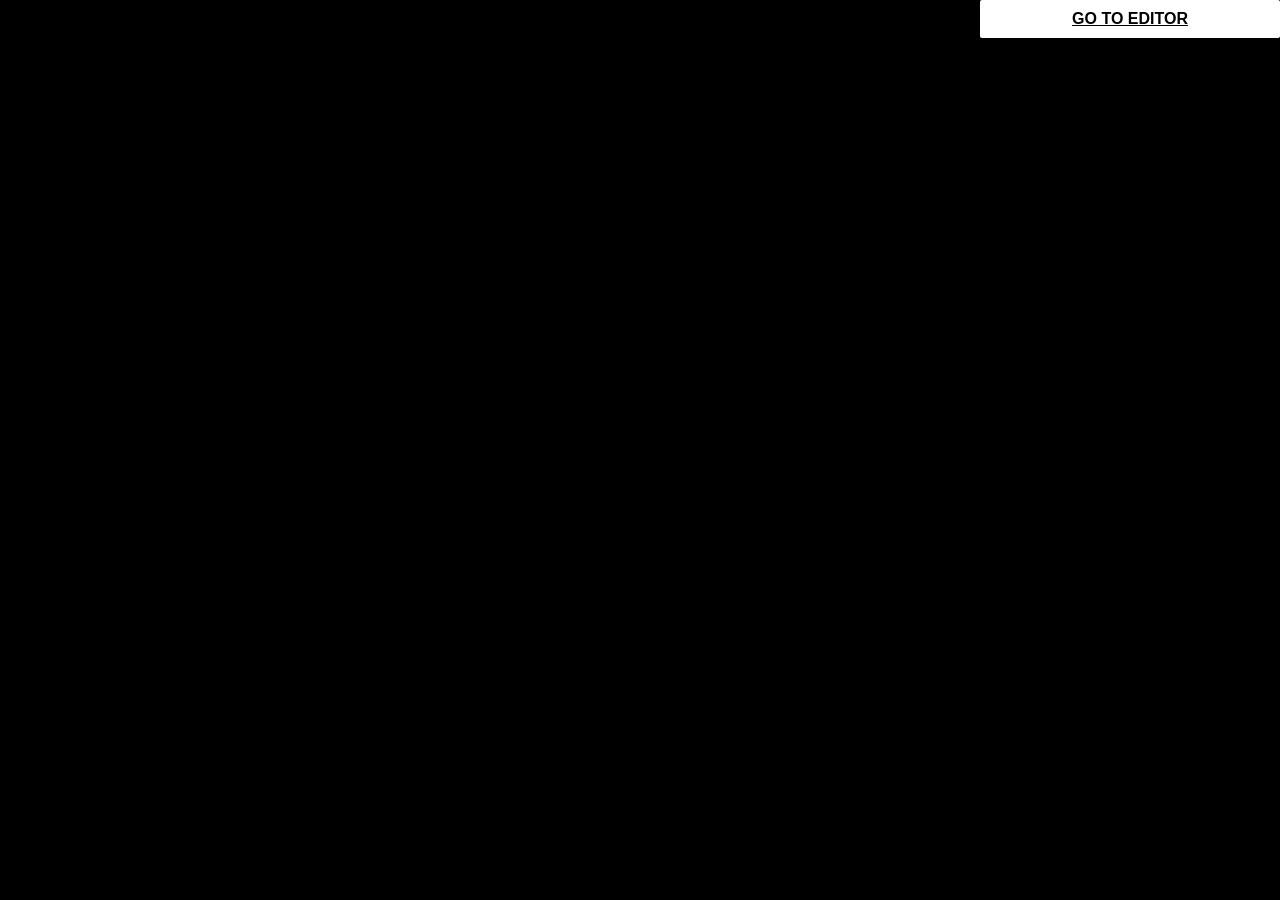
==== projects/plant/index.html @ 93a75cbb "Add files via upload" ====
<!DOCTYPE html>
<html lang="en">
	<head>
		<title>Lakitu's Garden</title>
		<script src="http://ajax.googleapis.com/ajax/libs/jquery/1.11.2/jquery.min.js"></script>
		<meta name="viewport" content="width=device-width, minimum-scale=1.0">
		<script src="../js/three.js"></script>
		<script src="js/plant.js"></script>
		<script src="js/head.js"></script>
		<script src="js/stem.js"></script>
		<script src="js/leaf.js"></script>
		<meta charset="utf-8">
		<style>
			body {
				margin: 0px;
				background-color: #000000;
				overflow: hidden;
			}

			a {
				box-sizing: border-box;
				position: fixed;
				top: 0;
				right: 0;
				width: 300px;
				background-color: #FFF;
				color: #000;
				padding: 10px 20px;
				text-align: center;
				font-weight: bold;
				font-family: arial;
				text-transform: uppercase;
				box-shadow: -8px 0px 17px 0 rgba(0,0,0,0.2), -6px 0px 20px 0 rgba(0,0,0,0.19);
				border-radius: 2px;
			}

			@media (max-height: 768px) {
				a {
					top: auto;
					bottom: 0;
					width: 100%;
				}
			}
		</style>
		<script>

			var cubemap_mesh;
			var cubemap_geometry;
			var ground_mesh = false;
			var ground_mesh_behind = false;
			var ground_length = 32;
			var ground_position = 0;
			var bg_mesh = false;
			var bg_scale = 10;
			var cloud_mesh = false;
			var cloud_scale = 4;
			function InitSkybox() {

				var ground_texture = THREE.ImageUtils.loadTexture("images/floor.gif");
				ground_texture.magFilter = THREE.NearestFilter;
				ground_texture.minFilter = THREE.NearestFilter;
				ground_texture.repeat.set(ground_length/2,2);
				ground_texture.wrapS = THREE.RepeatWrapping;
				ground_texture.wrapT = THREE.RepeatWrapping;
				
				var geometry = new THREE.PlaneGeometry( ground_length, 4 );
				var material = new THREE.MeshBasicMaterial( {color: 0xffffff, side: THREE.DoubleSide, map: ground_texture} );
				ground_mesh = new THREE.Mesh( geometry, material );
				ground_mesh.translateY(-2);
				ground_mesh.rotation.set(Math.PI/2,0,0);
				scene.add( ground_mesh );

				ground_mesh_behind = new THREE.Mesh( geometry, material );
				ground_mesh_behind.translateY(-2);
				ground_mesh_behind.translateX(ground_length);
				ground_mesh_behind.rotation.set(Math.PI/2,0,0);
				scene.add( ground_mesh_behind );


				bg_map = THREE.ImageUtils.loadTexture("images/bg1.gif");
				bg_map.magFilter = THREE.NearestFilter;
				bg_map.minFilter = THREE.NearestFilter;
				bg_map.repeat.set(.25,1);
				RandomizeBG();
                var bg_material = new THREE.MeshBasicMaterial( { map: bg_map, color: 0xffffff, side: THREE.DoubleSide } );
				bg_material.transparent = true;
				bg_material.depthWrite = false;
				var bg_geometry = new THREE.PlaneGeometry( 2, 1 );
                bg_mesh = new THREE.Mesh( bg_geometry, bg_material );
                bg_mesh.position.set(Math.random()*pipe_distance*-1, -2+bg_scale/2, 2);
                bg_mesh.scale.set(bg_scale, bg_scale, bg_scale);
                scene.add( bg_mesh );

                cloud_map = THREE.ImageUtils.loadTexture("images/clouds.gif");
				cloud_map.magFilter = THREE.NearestFilter;
				cloud_map.minFilter = THREE.NearestFilter;
				cloud_map.repeat.set(.25,1);
				RandomizeCloud();
                var cloud_material = new THREE.MeshBasicMaterial( { map: cloud_map, color: 0xffffff, side: THREE.DoubleSide } );
				cloud_material.depthWrite = false;
				var cloud_geometry = new THREE.PlaneGeometry( 2, 1 );
                cloud_mesh = new THREE.Mesh( cloud_geometry, cloud_material );
                cloud_mesh.position.set(Math.random()*pipe_distance, Math.random()*6+4, 20);
                cloud_mesh.scale.set(cloud_scale, cloud_scale, cloud_scale);
                scene.add( cloud_mesh );
			}

			var pipe_distance = 10;
			function InitPipe() {
				var root = new THREE.Object3D();

				var texture = THREE.ImageUtils.loadTexture("images/pipe.gif");
				texture.magFilter = THREE.NearestFilter;
				texture.minFilter = THREE.NearestFilter;
				texture.repeat.set(2,1);
				texture.wrapS = THREE.MirroredRepeatWrapping;

				pipe_material = new THREE.MeshBasicMaterial({color: 0xFFFFFF, wireframe: false, side: THREE.DoubleSide,  map: texture});
				pipe_geometry = new THREE.CylinderGeometry( 1.75, 1.75, 1, 10, 1, true);
				pipe_mesh = new THREE.Mesh( pipe_geometry, pipe_material );
				pipe_mesh.translateY(0);
				pipe_mesh.rotation.set(0,Math.PI/2,0);
				root.add( pipe_mesh );

				pipe_stalk_geometry = new THREE.CylinderGeometry( 1.5, 1.5, 3, 10, 1, true);
				pipe_stalk_mesh = new THREE.Mesh( pipe_stalk_geometry, pipe_material );
				pipe_stalk_mesh.translateY(-1.5);
				pipe_stalk_mesh.rotation.set(0,Math.PI/2,0);
				root.add( pipe_stalk_mesh );

				pipe_ground_material = new THREE.MeshBasicMaterial({color: 0x88522a, wireframe: false, side: THREE.DoubleSide});
				pipe_ground_geometry = new THREE.CircleGeometry( 1.75, 10 );
				pipe_ground_mesh = new THREE.Mesh( pipe_ground_geometry, pipe_ground_material );
				pipe_ground_mesh.rotation.set(Math.PI/2,0,Math.PI/5);
				root.add( pipe_ground_mesh );

				return root;
			}

			var pipe_front = false;
			var pipe_back = false;
			var pipe_distance = 15;
			var plants = [];
			function InitPipes() {
				pipe_front = InitPipe();
				pipe_back = InitPipe();

				pipe_back.position.x = pipe_distance;
				scene.add(pipe_front);
				scene.add(pipe_back);
			}
						
			var lakiuta_sprite = false;
			var lakiuta_map = false;
			var lakiuta_theta = 0;
			var lakiuta_height = 8;
			function InitLakiuta() {
				lakiuta_map = THREE.ImageUtils.loadTexture("images/lakiuta.gif");
				lakiuta_map.magFilter = THREE.NearestFilter;
				lakiuta_map.minFilter = THREE.NearestFilter;
				lakiuta_map.repeat.set(.5,.5);
                var lakiuta_material = new THREE.SpriteMaterial( { map: lakiuta_map, color: 0xffffff, fog: false } );

                lakiuta_sprite = new THREE.Sprite( lakiuta_material );
                lakiuta_sprite.position.set(0, 8, 2);
                lakiuta_sprite.scale.set(2, 2, 2);
                scene.add( lakiuta_sprite );

				seed_map = THREE.ImageUtils.loadTexture("images/lakiuta.gif");
				seed_map.magFilter = THREE.NearestFilter;
				seed_map.minFilter = THREE.NearestFilter;
				seed_map.repeat.set(.5,.5);
				var seed_material = new THREE.SpriteMaterial( { map: seed_map, color: 0xffffff, fog: false } );
                seed_sprite = new THREE.Sprite( seed_material );
                seed_sprite.scale.set(2, 2, 2);
                seed_sprite.visible = 0;
                scene.add( seed_sprite );
			}

			function InitScene() {
				renderer = new THREE.WebGLRenderer();
				renderer.setSize( window.innerWidth, window.innerHeight );
				renderer.setClearColor( 0x5d93fd );
				document.body.appendChild( renderer.domElement );

				camera = new THREE.PerspectiveCamera( 55, window.innerWidth / window.innerHeight, .1, 1000 );
				scene = new THREE.Scene();

				var directionalLight = new THREE.DirectionalLight( 0xffffff, 1 );
				directionalLight.position.set( .5, 1, -1 );
				scene.add( directionalLight );

				InitSkybox();
				InitPipes();
				InitLakiuta();

				

				plant = new Plant();
				scene.add(plant.root);
				plant.age = 0;
				plant.Update();
				plant.RandomizeGeneration();
				plant.Reset();
				
				camera.position.set(0,8,-10);
				camera.lookAt( new THREE.Vector3(0,4,0) );

				window.requestAnimationFrame(RAF);
			}
			
			var scene_state = "drop";
			function Update(delta) {
				switch(scene_state) {
					case "drop":
						seed_sprite.position.set(lakiuta_sprite.position.x, lakiuta_sprite.position.y, 0);
						seed_velocity = 0;
						scene_state = "do_drop";
						lakiuta_sprite.material.map.offset.set(0,.5);

					case "do_drop":
						UpdateDrop(delta);
						break;

					case "grow":
						scene_state = "do_grow";
						plant.root.position.x = camera.position.x;
						plant.age = 0;
						plant.RandomizeGeneration();
						plant.Reset();
					case "do_grow":
						UpdateGrow(delta);
						break;

					case "pan":
						pan_distance = 0;
						pan_start = camera.position.x;
						scene_state = "do_pan";

						pipe_back.position.x = pipe_front.position.x;
						pipe_front.position.x = pan_start-pipe_distance;

					case "do_pan":
						UpdatePan(delta);
						break;

					case "behave":
						wait_timer = 0;
						scene_state = "do_behave";
						
					case "do_behave":
						UpdateWait(delta, 2000, "pan");
						break;

					case "grab":
						wait_timer = 0;
						scene_state = "do_grab";
						lakiuta_sprite.material.map.offset.set(.5,.5);

					case "do_grab":
						UpdateWait(delta, 500, "drop");
						break;
				}

				plant.Update();
				UpdateLakiutaHeight(delta);
				UpdateBG();
			}

			var lakitu_theta = 0;
			function UpdateLakiutaHeight(delta) {
				lakitu_theta += delta*.005;
				lakiuta_sprite.position.y = lakiuta_height + Math.sin(lakitu_theta)*.1;
			}

			function UpdateBG() {
				var x = camera.position.x;
				if( x < ground_mesh.position.x ) {
					ground_position -= (ground_length/2);
					ground_mesh_behind.position.x = ground_mesh.position.x; 
					ground_mesh.position.x -= (ground_length/2);
				}

				if( bg_mesh.position.x-pipe_distance-bg_scale/2 > x ) {
					bg_mesh.position.x = x-pipe_distance-bg_scale/2-Math.random()*pipe_distance;
					RandomizeBG();
				}

				if( cloud_mesh.position.x-(pipe_distance*2)-cloud_scale/2 > x ) {
					cloud_mesh.position.x = x-(pipe_distance*2)-cloud_scale/2-Math.random()*pipe_distance;
					RandomizeCloud();
				}
			}

			function RandomizeBG() {
				var offset = Math.floor(Math.random()*4)*.25;
				bg_map.offset.set(offset,0);
			}

			function RandomizeCloud() {
				var offset = Math.floor(Math.random()*4)*.25;
				cloud_map.offset.set(offset,0);
			}

			var previous_timestamp = 0;
			function RAF(timestamp) {
				if( !previous_timestamp ) {
					previous_timestamp = timestamp;
				}

				var timestamp_delta = timestamp-previous_timestamp;
				Update(timestamp_delta);
				Render();

				previous_timestamp = timestamp;

				window.requestAnimationFrame(RAF);
			}

			var seed_velocity = 0;
			var drop_init = 1;
			function UpdateDrop(delta) {
				seed_velocity += delta*.0003;
				seed_sprite.position.y -= seed_velocity;

				if( seed_sprite.position.y < lakiuta_sprite.position.y *.75 ) {
					lakiuta_sprite.material.map.offset.set(0,.5);
				}

				if( seed_sprite.position.y < -1 ) {
					scene_state = "grow";
				}
			}

			var pan_distance = 0;
			var pan_start = 0;
			function UpdatePan(delta) {
				plant.Behave(delta);
				var pan_delta = delta*.005;
				pan_distance += pan_delta;

				if( pan_distance >= pipe_distance )  {
					pan_distance = pipe_distance;
					scene_state = "grab";
				}

				camera.position.x = pan_start - pan_distance;
				lakiuta_sprite.position.x = camera.position.x;
			}

			var wait_timer = 0;
			function UpdateWait(delta, max, next) {
				plant.Behave(delta);
				wait_timer += delta;
				if( wait_timer >= max ) {
					scene_state = next;
				}
			}

			function UpdateGrow(delta) {
				plant.age += delta/2000;
				if( plant.age > 1 ) {
					plant.age = 1;
					scene_state = "behave";
				}
			}

			function Render() {
				renderer.render( scene, camera );
			}

			$(function(){
				InitScene();
			});

		</script>
	</head>
	<body>
		<a href="edit">Go To Editor</a>
	</body>
</html>
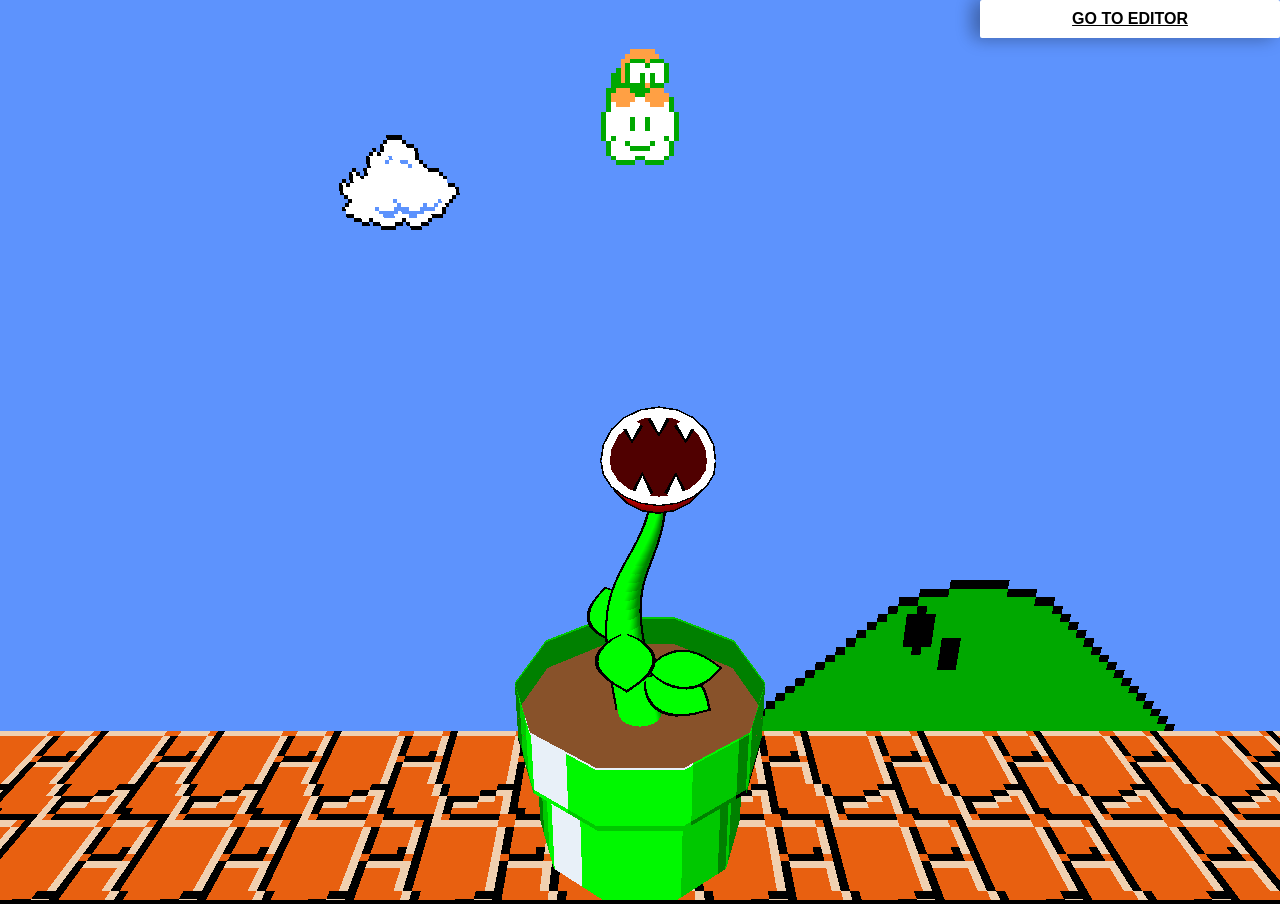
==== commit 3d0ed10e: "Update index.html" ====
--- a/projects/plant/index.html
+++ b/projects/plant/index.html
@@ -2,9 +2,9 @@
 <html lang="en">
 	<head>
 		<title>Lakitu's Garden</title>
-		<script src="http://ajax.googleapis.com/ajax/libs/jquery/1.11.2/jquery.min.js"></script>
+		<script src="//ajax.googleapis.com/ajax/libs/jquery/1.11.2/jquery.min.js"></script>
 		<meta name="viewport" content="width=device-width, minimum-scale=1.0">
-		<script src="../js/three.js"></script>
+		<script src="js/three.js"></script>
 		<script src="js/plant.js"></script>
 		<script src="js/head.js"></script>
 		<script src="js/stem.js"></script>
@@ -32,6 +32,19 @@
 				text-transform: uppercase;
 				box-shadow: -8px 0px 17px 0 rgba(0,0,0,0.2), -6px 0px 20px 0 rgba(0,0,0,0.19);
 				border-radius: 2px;
+				z-index: 9999;
+			}
+			
+			canvas {
+				position: relative;
+				z-index: 1;
+			}
+			
+			img { 
+				position: absolute;
+				top: 0;
+				left: 0;
+				z-index: -1;
 			}
 
 			@media (max-height: 768px) {
@@ -377,5 +390,6 @@
 	</head>
 	<body>
 		<a href="edit">Go To Editor</a>
+		<img src="images/thumb.png" title="thumbnail" alt="thumbnail">
 	</body>
 </html>
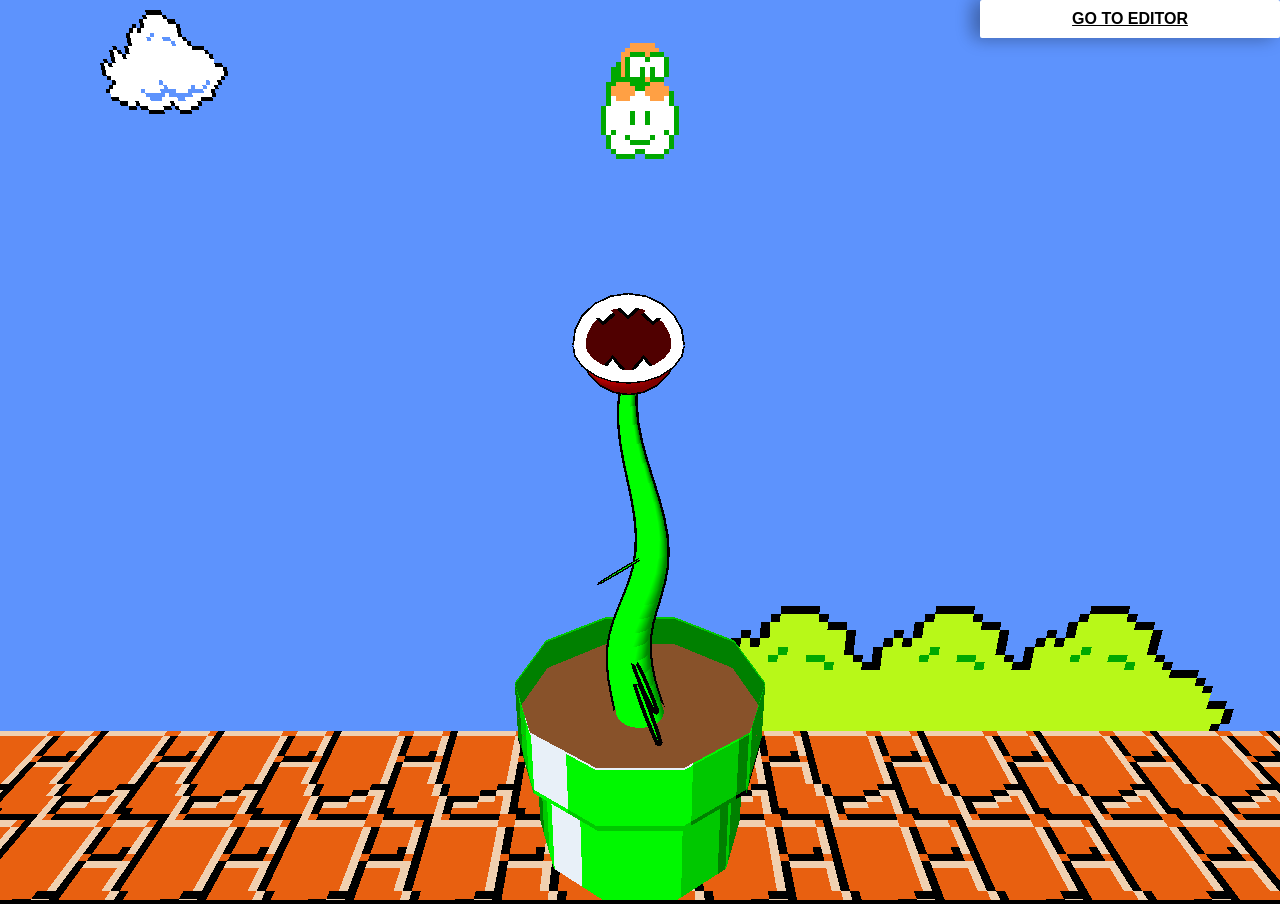
==== commit 457120e0: "Update index.html" ====
--- a/projects/plant/index.html
+++ b/projects/plant/index.html
@@ -45,6 +45,8 @@
 				top: 0;
 				left: 0;
 				z-index: -1;
+				width: 640px;
+				height: 640px;
 			}
 
 			@media (max-height: 768px) {
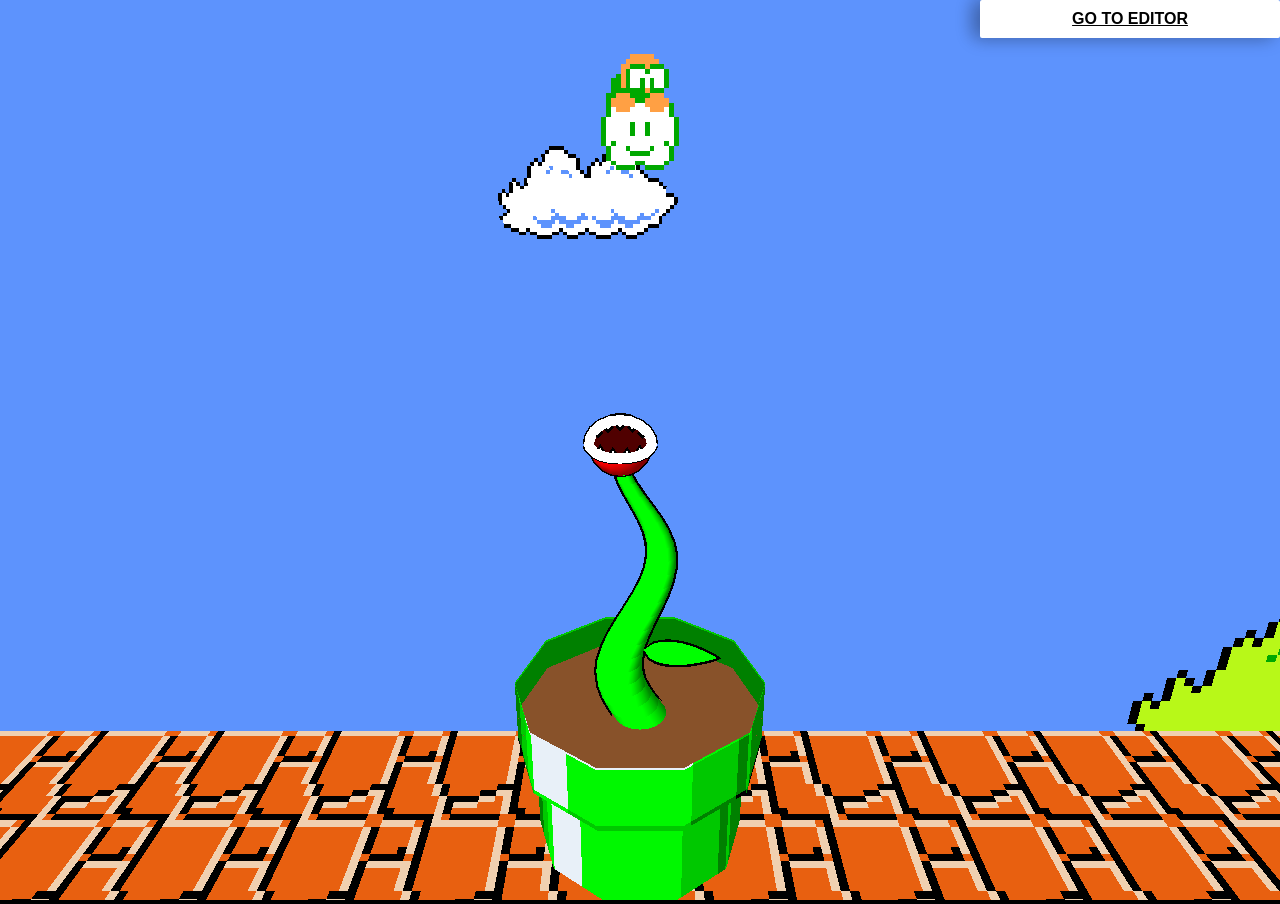
==== commit 69c1fe50: "Update index.html" ====
--- a/projects/plant/index.html
+++ b/projects/plant/index.html
@@ -45,8 +45,8 @@
 				top: 0;
 				left: 0;
 				z-index: -1;
-				width: 640px;
-				height: 640px;
+				width: 64px;
+				height: 64px;
 			}
 
 			@media (max-height: 768px) {
